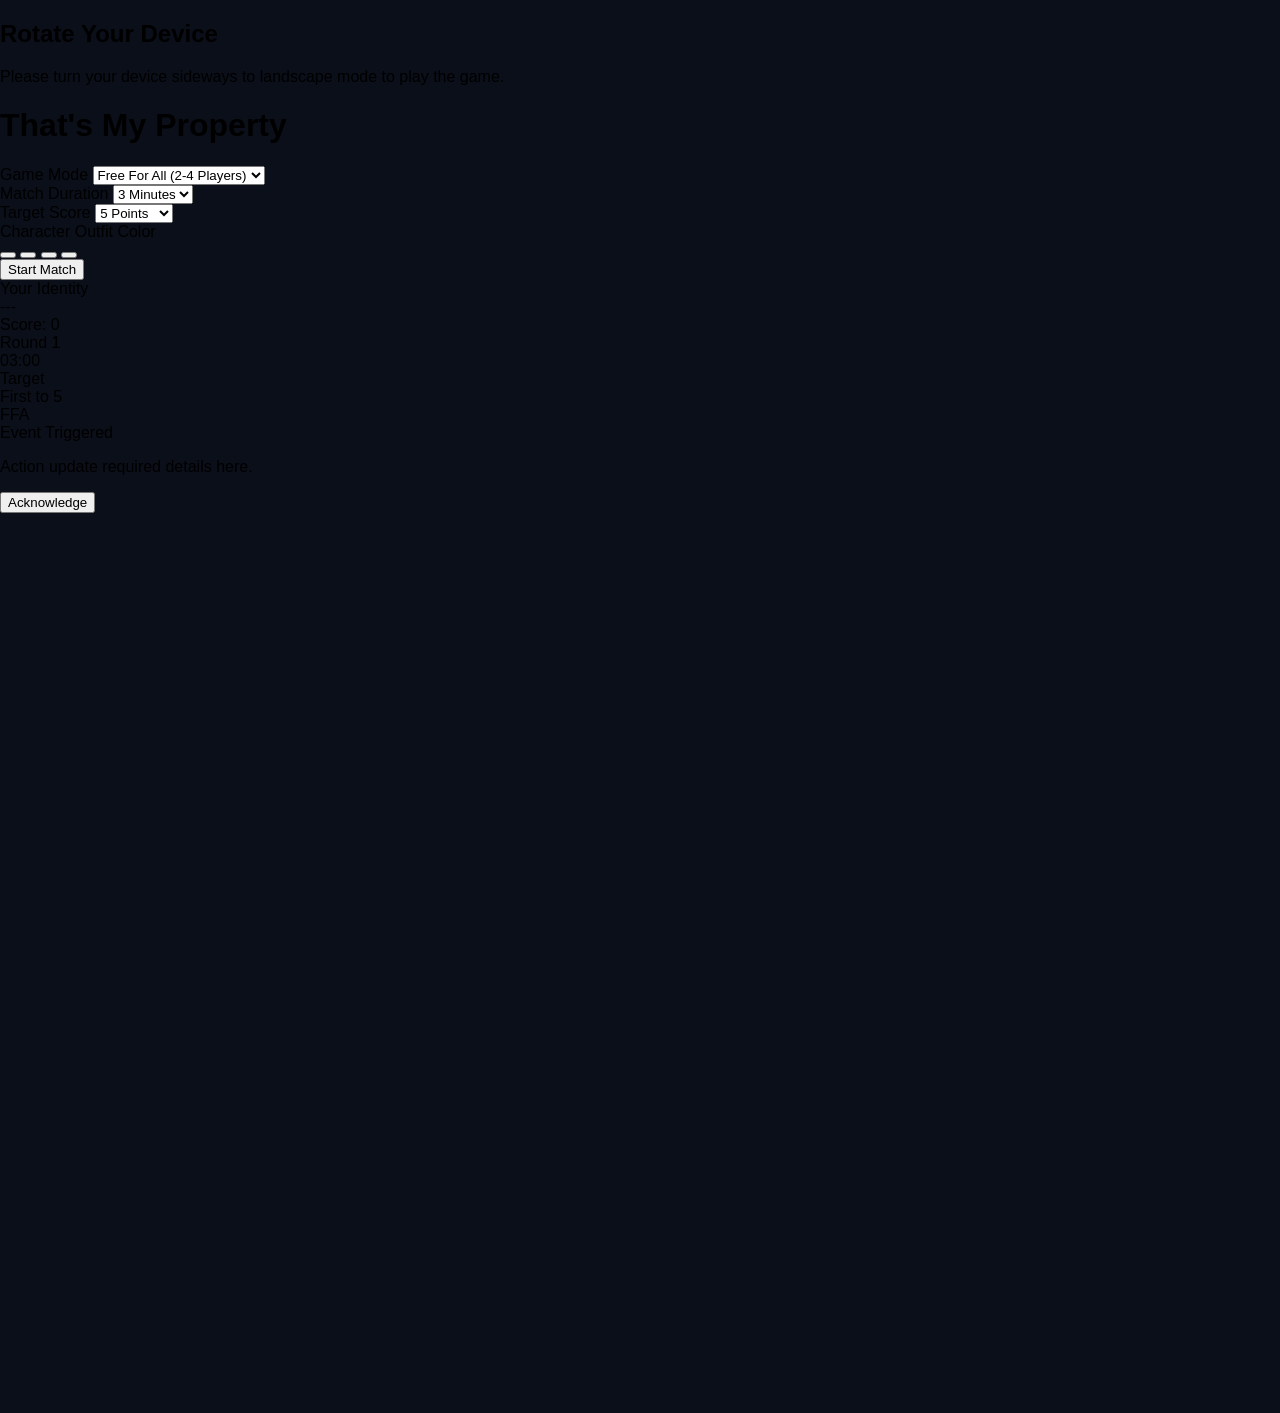
==== index.html @ d3b5d7fe "Initialize 3D multiplayer layout framework" ====
<!DOCTYPE html>
<html lang="en">
<head>
    <meta charset="UTF-8">
    <meta name="viewport" content="width=device-width, initial-scale=1.0, maximum-scale=1.0, user-scalable=no">
    <title>That's My Property</title>
    <script src="https://tailwindcss.com"></script>
    <script src="https://cloudflare.com"></script>
    <style>
        body, html { margin: 0; padding: 0; width: 100%; height: 100%; overflow: hidden; background-color: #0b0f19; font-family: sans-serif; }
        #game-canvas { width: 100%; height: 100%; display: block; }
        @media (orientation: portrait) {
            #portrait-warning { display: flex !important; }
        }
    </style>
</head>
<body class="select-none text-white">

    <div id="portrait-warning" class="hidden fixed inset-0 bg-slate-900 z-50 flex-col items-center justify-center p-6 text-center">
        <h2 class="text-2xl font-bold text-amber-400 mb-2">Rotate Your Device</h2>
        <p class="text-slate-300 text-sm">Please turn your device sideways to landscape mode to play the game.</p>
    </div>

    <div id="lobby-screen" class="absolute inset-0 z-40 bg-slate-950 flex items-center justify-center p-4">
        <div class="bg-slate-900 border border-slate-800 p-6 rounded-xl max-w-lg w-full max-h-full overflow-y-auto shadow-2xl">
            <h1 class="text-3xl font-extrabold text-center tracking-wider text-cyan-400 mb-6 uppercase">That's My Property</h1>
            
            <div class="space-y-4 text-left">
                <div>
                    <label class="block text-xs font-semibold uppercase tracking-wider text-slate-400 mb-1">Game Mode</label>
                    <select id="lobby-mode" class="w-full bg-slate-800 border border-slate-700 rounded p-2 text-sm focus:outline-none focus:border-cyan-500">
                        <option value="FFA">Free For All (2-4 Players)</option>
                        <option value="1V1">1v1 Showdown</option>
                        <option value="2V2">2v2 Team Mode</option>
                    </select>
                </div>

                <div class="grid grid-cols-2 gap-3">
                    <div>
                        <label class="block text-xs font-semibold uppercase tracking-wider text-slate-400 mb-1">Match Duration</label>
                        <select id="lobby-time" class="w-full bg-slate-800 border border-slate-700 rounded p-2 text-sm focus:outline-none focus:border-cyan-500">
                            <option value="180">3 Minutes</option>
                            <option value="60">1 Minute</option>
                            <option value="300">5 Minutes</option>
                        </select>
                    </div>
                    <div>
                        <label class="block text-xs font-semibold uppercase tracking-wider text-slate-400 mb-1">Target Score</label>
                        <select id="lobby-score" class="w-full bg-slate-800 border border-slate-700 rounded p-2 text-sm focus:outline-none focus:border-cyan-500">
                            <option value="5">5 Points</option>
                            <option value="3">3 Points</option>
                            <option value="10">10 Points</option>
                        </select>
                    </div>
                </div>

                <div>
                    <label class="block text-xs font-semibold uppercase tracking-wider text-slate-400 mb-1">Character Outfit Color</label>
                    <div class="flex gap-3 mt-1">
                        <button onclick="gameApp.setOutfit('#38bdf8')" class="w-8 h-8 rounded-full bg-cyan-400 border-2 border-white ring-2 ring-cyan-500"></button>
                        <button onclick="gameApp.setOutfit('#f43f5e')" class="w-8 h-8 rounded-full bg-rose-500 border-2 border-transparent hover:border-white"></button>
                        <button onclick="gameApp.setOutfit('#10b981')" class="w-8 h-8 rounded-full bg-emerald-500 border-2 border-transparent hover:border-white"></button>
                        <button onclick="gameApp.setOutfit('#a855f7')" class="w-8 h-8 rounded-full bg-purple-500 border-2 border-transparent hover:border-white"></button>
                    </div>
                </div>
            </div>

            <button onclick="gameApp.startGame()" class="w-full mt-6 bg-cyan-500 hover:bg-cyan-400 text-slate-950 font-bold py-3 px-4 rounded-lg uppercase tracking-wide transition-colors">Start Match</button>
        </div>
    </div>

    <div id="hud-overlay" class="hidden absolute inset-x-0 top-0 z-30 p-4 pointer-events-none flex justify-between items-start">
        <div class="bg-slate-900/80 border border-slate-700/50 backdrop-blur p-3 rounded-lg pointer-events-auto">
            <div class="text-xs uppercase tracking-wider text-slate-400">Your Identity</div>
            <div id="hud-player-tag" class="text-sm font-bold text-cyan-400">---</div>
            <div id="hud-player-score" class="text-xl font-black">Score: 0</div>
        </div>

        <div class="bg-slate-900/90 border border-slate-700/50 backdrop-blur px-6 py-2 rounded-full pointer-events-auto text-center">
            <div id="hud-round" class="text-xs font-bold uppercase tracking-widest text-amber-400">Round 1</div>
            <div id="hud-timer" class="text-2xl font-black tabular-nums tracking-wide text-white">03:00</div>
        </div>

        <div class="bg-slate-900/80 border border-slate-700/50 backdrop-blur p-3 rounded-lg pointer-events-auto text-right">
            <div class="text-xs uppercase tracking-wider text-slate-400">Target</div>
            <div id="hud-target-score" class="text-sm font-bold text-slate-200">First to 5</div>
            <div id="hud-mode" class="text-xs bg-slate-800 px-2 py-0.5 rounded mt-1 inline-block">FFA</div>
        </div>
    </div>

    <div id="alert-popup" class="hidden fixed inset-0 z-40 bg-black/60 backdrop-blur-sm flex items-center justify-center p-4">
        <div class="bg-slate-900 border-2 border-cyan-500 p-8 rounded-2xl max-w-sm w-full text-center shadow-2xl scale-95 transition-transform duration-300">
            <div id="alert-title" class="text-2xl font-black uppercase tracking-wider text-cyan-400 mb-2">Event Triggered</div>
            <p id="alert-body" class="text-slate-300 text-sm mb-6">Action update required details here.</p>
            <button onclick="gameApp.dismissAlert()" class="bg-cyan-500 hover:bg-cyan-400 text-slate-950 font-bold py-2 px-6 rounded-lg uppercase text-xs tracking-wider transition-colors">Acknowledge</button>
        </div>
    </div>

    <canvas id="game-canvas"></canvas>

    <script src="public/app.js"></script>
</body>
</html>
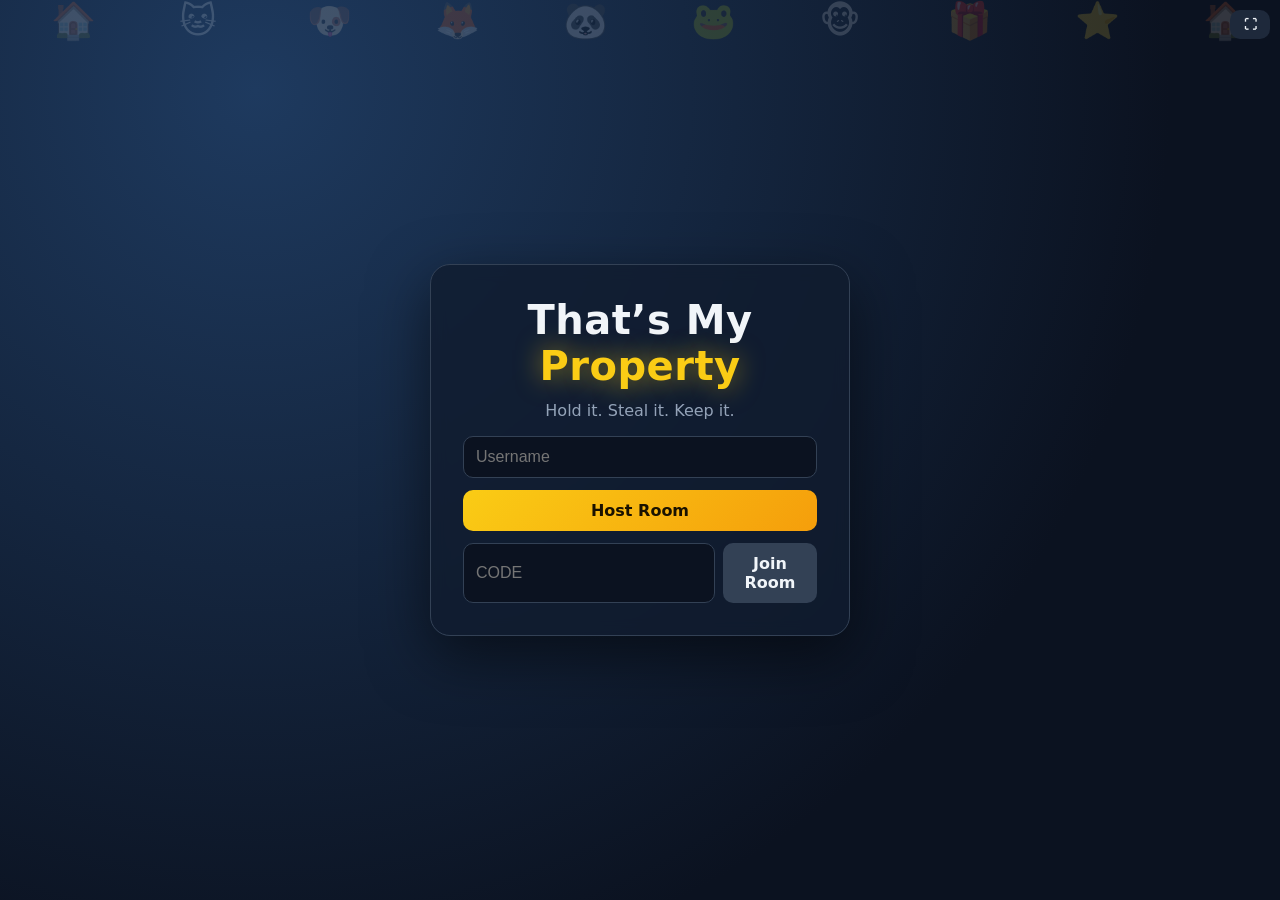
==== commit 2bfe078a: "Add files via upload" ====
--- a/index.html
+++ b/index.html
@@ -1,103 +1,131 @@
-<!DOCTYPE html>
-<html lang="en">
-<head>
-    <meta charset="UTF-8">
-    <meta name="viewport" content="width=device-width, initial-scale=1.0, maximum-scale=1.0, user-scalable=no">
-    <title>That's My Property</title>
-    <script src="https://tailwindcss.com"></script>
-    <script src="https://cloudflare.com"></script>
-    <style>
-        body, html { margin: 0; padding: 0; width: 100%; height: 100%; overflow: hidden; background-color: #0b0f19; font-family: sans-serif; }
-        #game-canvas { width: 100%; height: 100%; display: block; }
-        @media (orientation: portrait) {
-            #portrait-warning { display: flex !important; }
-        }
-    </style>
-</head>
-<body class="select-none text-white">
+<!doctype html>
+<html lang="en"><head><meta charset="utf-8">
+<meta name="viewport" content="width=device-width,initial-scale=1,viewport-fit=cover">
+<title>That’s My Property</title>
+<style>
+*{box-sizing:border-box;margin:0}
+html,body{height:100%;font-family:system-ui,Segoe UI,Roboto,sans-serif;color:#f1f5f9;background:radial-gradient(circle at 20% 10%,#1e3a5f,#0b1220 70%);overflow:hidden}
+.screen{display:none;height:100dvh;padding:max(12px,env(safe-area-inset-top)) max(12px,env(safe-area-inset-right)) max(12px,env(safe-area-inset-bottom)) max(12px,env(safe-area-inset-left))}
+.screen.on{display:flex}
+#home{align-items:center;justify-content:center}
+.card{background:#111c2fcc;border:1px solid #334155;border-radius:20px;padding:clamp(16px,4vh,32px);width:min(420px,92vw);display:flex;flex-direction:column;gap:12px;box-shadow:0 20px 60px #0008;backdrop-filter:blur(8px)}
+h1{font-size:clamp(26px,6vh,40px);text-align:center;letter-spacing:.5px}h1 span{color:#facc15}
+.sub{text-align:center;color:#94a3b8;margin-bottom:4px}
+h2{font-size:13px;text-transform:uppercase;letter-spacing:1.5px;color:#94a3b8;margin:4px 0 8px}
+input,select{background:#0b1220;border:1px solid #334155;color:inherit;border-radius:10px;padding:11px 12px;font-size:16px;width:100%;min-width:0}
+input:focus,select:focus{outline:2px solid #facc15;border-color:transparent}
+button{font:inherit;font-weight:600;border:0;border-radius:10px;padding:11px 16px;background:#334155;color:inherit;cursor:pointer;transition:transform .1s,filter .15s}
+button:hover:not(:disabled){filter:brightness(1.2)}button:active:not(:disabled){transform:scale(.96)}button:disabled{opacity:.4;cursor:default}
+.pri{background:linear-gradient(135deg,#facc15,#f59e0b);color:#1a1200}
+.ghost{background:#1e293b;padding:7px 12px;font-size:13px}
+.row{display:flex;gap:8px}.row input{text-transform:uppercase}
+#lobby{flex-direction:column;gap:10px}
+header{display:flex;justify-content:space-between;align-items:center;gap:8px}
+header b{font-size:22px;letter-spacing:4px;color:#facc15;margin:0 6px}
+main{flex:1;min-height:0;display:grid;grid-template-columns:1fr 1fr 1fr;gap:10px}
+.panel{background:#111c2fcc;border:1px solid #334155;border-radius:16px;padding:12px;overflow:auto;display:flex;flex-direction:column;min-height:0}
+.pl{display:flex;align-items:center;gap:10px;padding:6px;border-radius:12px;background:#0b122099;margin-bottom:6px;animation:pop .25s}
+.av{width:42px;height:42px;border-radius:50%;display:grid;place-items:center;font-size:24px;border:3px solid #0006;flex:none}
+.nm{flex:1;overflow:hidden;text-overflow:ellipsis;white-space:nowrap}
+.chips{display:flex;gap:6px;flex-wrap:wrap;margin-bottom:8px}
+.chip{width:46px;height:46px;font-size:24px;padding:0;border-radius:12px;background:#1e293b;border:2px solid transparent}
+.chip.sel{border-color:#facc15;background:#3b3510}
+.dot{width:34px;height:34px;border-radius:50%;padding:0;border:3px solid transparent}.dot.sel{border-color:#fff}
+.field{display:flex;flex-direction:column;gap:4px;margin-bottom:8px;font-size:14px;color:#cbd5e1}
+.chat{gap:8px}#log{flex:1;overflow:auto;font-size:14px;display:flex;flex-direction:column;gap:4px;min-height:0}
+#log b{color:#facc15}
+#toast{position:fixed;top:12px;left:50%;transform:translate(-50%,-80px);background:#ef4444;padding:10px 18px;border-radius:12px;transition:transform .25s;z-index:20;font-weight:600}
+#toast.on{transform:translate(-50%,0)}
+#rotate{display:none;position:fixed;inset:0;z-index:30;background:#0b1220;align-items:center;justify-content:center;text-align:center;font-size:20px}
+#rotate div{font-size:56px}#rotate p{font-size:18px;margin-top:8px}
+@media (orientation:portrait) and (max-width:900px){#rotate{display:flex}}
+@media (max-height:480px){main{gap:6px}.panel{padding:8px}.av{width:34px;height:34px;font-size:18px}.chip{width:38px;height:38px;font-size:20px}}
+@keyframes pop{from{transform:scale(.9);opacity:0}}
+</style>
+<link rel="stylesheet" href="game.css"></head><body>
+<div id="rotate"><div><div>📱↻</div><p>Rotate your device to landscape</p></div></div>
+<div id="toast"></div>
 
-    <div id="portrait-warning" class="hidden fixed inset-0 bg-slate-900 z-50 flex-col items-center justify-center p-6 text-center">
-        <h2 class="text-2xl font-bold text-amber-400 mb-2">Rotate Your Device</h2>
-        <p class="text-slate-300 text-sm">Please turn your device sideways to landscape mode to play the game.</p>
+<section id="home" class="screen on"><div class="card">
+  <h1>That’s My <span>Property</span></h1><p class="sub">Hold it. Steal it. Keep it.</p>
+  <input id="name" maxlength="12" placeholder="Username" autocomplete="off">
+  <button id="create" class="pri">Host Room</button>
+  <div class="row"><input id="code" maxlength="4" placeholder="CODE" autocomplete="off"><button id="join">Join Room</button></div>
+</div></section>
+
+<section id="lobby" class="screen">
+  <header><div>Room<b id="rc"></b><button id="copy" class="ghost">Copy</button></div><button id="leave" class="ghost">Leave</button></header>
+  <main>
+    <div class="panel"><h2>Players <span id="pc"></span></h2><div id="plist"></div></div>
+    <div class="panel">
+      <h2>Character</h2><div id="chars" class="chips"></div>
+      <h2>Team color</h2><div id="teams" class="chips"></div>
+      <h2>Match</h2>
+      <label class="field">Map<select id="map"><option value="forest">🌲 Forest</option><option value="desert">🏜️ Desert</option><option value="snow">❄️ Snow</option><option value="lava">🌋 Lava</option></select></label>
+      <label class="field">Mode<select id="mode"><option value="solo">Solo</option><option value="team">Team colors</option></select></label>
+      <label class="field">Race to: <b id="tv"></b><input id="target" type="range" min="1" max="10"></label>
+      <button id="start" class="pri">Start Match</button>
     </div>
+    <div class="panel chat"><h2>Chat</h2><div id="log"></div>
+      <div class="row"><input id="msg" maxlength="120" placeholder="Say something" autocomplete="off"><button id="send">Send</button></div></div>
+  </main>
+</section>
 
-    <div id="lobby-screen" class="absolute inset-0 z-40 bg-slate-950 flex items-center justify-center p-4">
-        <div class="bg-slate-900 border border-slate-800 p-6 rounded-xl max-w-lg w-full max-h-full overflow-y-auto shadow-2xl">
-            <h1 class="text-3xl font-extrabold text-center tracking-wider text-cyan-400 mb-6 uppercase">That's My Property</h1>
-            
-            <div class="space-y-4 text-left">
-                <div>
-                    <label class="block text-xs font-semibold uppercase tracking-wider text-slate-400 mb-1">Game Mode</label>
-                    <select id="lobby-mode" class="w-full bg-slate-800 border border-slate-700 rounded p-2 text-sm focus:outline-none focus:border-cyan-500">
-                        <option value="FFA">Free For All (2-4 Players)</option>
-                        <option value="1V1">1v1 Showdown</option>
-                        <option value="2V2">2v2 Team Mode</option>
-                    </select>
-                </div>
-
-                <div class="grid grid-cols-2 gap-3">
-                    <div>
-                        <label class="block text-xs font-semibold uppercase tracking-wider text-slate-400 mb-1">Match Duration</label>
-                        <select id="lobby-time" class="w-full bg-slate-800 border border-slate-700 rounded p-2 text-sm focus:outline-none focus:border-cyan-500">
-                            <option value="180">3 Minutes</option>
-                            <option value="60">1 Minute</option>
-                            <option value="300">5 Minutes</option>
-                        </select>
-                    </div>
-                    <div>
-                        <label class="block text-xs font-semibold uppercase tracking-wider text-slate-400 mb-1">Target Score</label>
-                        <select id="lobby-score" class="w-full bg-slate-800 border border-slate-700 rounded p-2 text-sm focus:outline-none focus:border-cyan-500">
-                            <option value="5">5 Points</option>
-                            <option value="3">3 Points</option>
-                            <option value="10">10 Points</option>
-                        </select>
-                    </div>
-                </div>
-
-                <div>
-                    <label class="block text-xs font-semibold uppercase tracking-wider text-slate-400 mb-1">Character Outfit Color</label>
-                    <div class="flex gap-3 mt-1">
-                        <button onclick="gameApp.setOutfit('#38bdf8')" class="w-8 h-8 rounded-full bg-cyan-400 border-2 border-white ring-2 ring-cyan-500"></button>
-                        <button onclick="gameApp.setOutfit('#f43f5e')" class="w-8 h-8 rounded-full bg-rose-500 border-2 border-transparent hover:border-white"></button>
-                        <button onclick="gameApp.setOutfit('#10b981')" class="w-8 h-8 rounded-full bg-emerald-500 border-2 border-transparent hover:border-white"></button>
-                        <button onclick="gameApp.setOutfit('#a855f7')" class="w-8 h-8 rounded-full bg-purple-500 border-2 border-transparent hover:border-white"></button>
-                    </div>
-                </div>
-            </div>
-
-            <button onclick="gameApp.startGame()" class="w-full mt-6 bg-cyan-500 hover:bg-cyan-400 text-slate-950 font-bold py-3 px-4 rounded-lg uppercase tracking-wide transition-colors">Start Match</button>
-        </div>
-    </div>
-
-    <div id="hud-overlay" class="hidden absolute inset-x-0 top-0 z-30 p-4 pointer-events-none flex justify-between items-start">
-        <div class="bg-slate-900/80 border border-slate-700/50 backdrop-blur p-3 rounded-lg pointer-events-auto">
-            <div class="text-xs uppercase tracking-wider text-slate-400">Your Identity</div>
-            <div id="hud-player-tag" class="text-sm font-bold text-cyan-400">---</div>
-            <div id="hud-player-score" class="text-xl font-black">Score: 0</div>
-        </div>
-
-        <div class="bg-slate-900/90 border border-slate-700/50 backdrop-blur px-6 py-2 rounded-full pointer-events-auto text-center">
-            <div id="hud-round" class="text-xs font-bold uppercase tracking-widest text-amber-400">Round 1</div>
-            <div id="hud-timer" class="text-2xl font-black tabular-nums tracking-wide text-white">03:00</div>
-        </div>
-
-        <div class="bg-slate-900/80 border border-slate-700/50 backdrop-blur p-3 rounded-lg pointer-events-auto text-right">
-            <div class="text-xs uppercase tracking-wider text-slate-400">Target</div>
-            <div id="hud-target-score" class="text-sm font-bold text-slate-200">First to 5</div>
-            <div id="hud-mode" class="text-xs bg-slate-800 px-2 py-0.5 rounded mt-1 inline-block">FFA</div>
-        </div>
-    </div>
-
-    <div id="alert-popup" class="hidden fixed inset-0 z-40 bg-black/60 backdrop-blur-sm flex items-center justify-center p-4">
-        <div class="bg-slate-900 border-2 border-cyan-500 p-8 rounded-2xl max-w-sm w-full text-center shadow-2xl scale-95 transition-transform duration-300">
-            <div id="alert-title" class="text-2xl font-black uppercase tracking-wider text-cyan-400 mb-2">Event Triggered</div>
-            <p id="alert-body" class="text-slate-300 text-sm mb-6">Action update required details here.</p>
-            <button onclick="gameApp.dismissAlert()" class="bg-cyan-500 hover:bg-cyan-400 text-slate-950 font-bold py-2 px-6 rounded-lg uppercase text-xs tracking-wider transition-colors">Acknowledge</button>
-        </div>
-    </div>
-
-    <canvas id="game-canvas"></canvas>
-
-    <script src="public/app.js"></script>
-</body>
-</html>
+<script>
+const CH=['🐱','🐶','🦊','🐼','🐸','🐵'],TEAMS={red:'#ef4444',blue:'#3b82f6',green:'#22c55e',yellow:'#eab308'};
+const $=id=>document.getElementById(id);
+let ws,S=null,lastAct=0;
+function show(id){document.querySelectorAll('.screen').forEach(s=>s.classList.toggle('on',s.id===id))}
+function toast(t){const e=$('toast');e.textContent=t;e.classList.add('on');clearTimeout(toast.h);toast.h=setTimeout(()=>e.classList.remove('on'),2600)}
+function go(m){
+  const s=JSON.stringify(m);
+  if(ws&&ws.readyState===1){ws.send(s);return}
+  ws=new WebSocket((location.protocol==='https:'?'wss://':'ws://')+location.host+'/ws');
+  ws.onopen=()=>ws.send(s);
+  ws.onmessage=e=>on(JSON.parse(e.data));
+  ws.onclose=()=>{if(S){S=null;GameUI.stop();show('home');toast('Disconnected')}};
+  ws.onerror=()=>toast('Cannot reach server');
+}
+function on(m){
+  if(m.t==='lobby'){const first=!S||GameUI.active;S=m;render();if(first){if(!GameUI.active)$('log').innerHTML='';GameUI.stop();show('lobby')}}
+  else if(['init','round','state','ev','scores'].includes(m.t))GameUI.on(m);
+  else if(m.t==='chat'){const d=document.createElement('div'),b=document.createElement('b');b.textContent=m.from+': ';d.append(b,m.text);const l=$('log');l.append(d);l.scrollTop=l.scrollHeight}
+  else if(m.t==='kicked'){S=null;GameUI.stop();show('home');toast(m.msg)}
+  else if(m.t==='error')toast(m.msg);
+}
+function btn(cls,txt,fn){const b=document.createElement('button');b.className=cls;b.textContent=txt;b.onclick=fn;return b}
+function render(){
+  const me=S.players.find(p=>p.id===S.you),host=S.hostId===S.you,team=S.mode==='team';
+  $('rc').textContent=S.code;$('pc').textContent=S.players.length+'/6';
+  const pl=$('plist');pl.innerHTML='';
+  S.players.forEach(p=>{
+    const d=document.createElement('div');d.className='pl';
+    const av=document.createElement('span');av.className='av';av.textContent=CH[p.character];av.style.background=team?TEAMS[p.team]:'#334155';
+    const nm=document.createElement('span');nm.className='nm';nm.textContent=p.name+(p.id===S.you?' (you)':'')+(p.id===S.hostId?' 👑':'');
+    d.append(av,nm);
+    if(host&&p.id!==S.you)d.append(btn('ghost','Kick',()=>go({t:'kick',id:p.id})));
+    pl.append(d);
+  });
+  const ch=$('chars');ch.innerHTML='';
+  CH.forEach((e,i)=>ch.append(btn('chip'+(me.character===i?' sel':''),e,()=>go({t:'profile',character:i}))));
+  const tm=$('teams');tm.innerHTML='';
+  Object.keys(TEAMS).forEach(k=>{const b=btn('dot'+(me.team===k?' sel':''),'',()=>go({t:'profile',team:k}));b.style.background=TEAMS[k];b.disabled=!team;tm.append(b)});
+  $('map').value=S.map;$('mode').value=S.mode;$('target').value=S.target;$('tv').textContent=S.target;
+  ['map','mode','target'].forEach(i=>$(i).disabled=!host);
+  $('start').style.display=host?'':'none';
+}
+const settings=()=>go({t:'settings',map:$('map').value,mode:$('mode').value,target:+$('target').value});
+['map','mode','target'].forEach(i=>$(i).onchange=settings);
+$('target').oninput=()=>$('tv').textContent=$('target').value;
+$('create').onclick=()=>go({t:'create',name:$('name').value});
+$('join').onclick=()=>go({t:'join',name:$('name').value,code:$('code').value});
+$('leave').onclick=()=>{go({t:'leave'});S=null;if(ws)ws.close();show('home')};
+$('start').onclick=()=>go({t:'start'});
+$('copy').onclick=()=>{navigator.clipboard&&navigator.clipboard.writeText(S.code);toast('Code copied')};
+const sendChat=()=>{const v=$('msg').value.trim();if(v){go({t:'chat',text:v});$('msg').value=''}};
+$('send').onclick=sendChat;$('msg').onkeydown=e=>{if(e.key==='Enter')sendChat()};
+['pointerdown','keydown'].forEach(ev=>addEventListener(ev,()=>{const n=Date.now();if(S&&n-lastAct>10000){lastAct=n;go({t:'active'})}}));
+document.addEventListener('click',()=>{try{screen.orientation.lock('landscape')}catch(e){}},{once:true});
+</script><script src="fx.js"></script>
+<script src="game.js"></script>
+</body></html>
--- a/game.css
+++ b/game.css
@@ -0,0 +1,46 @@
+#game{padding:0;position:relative;background:#000;touch-action:none;user-select:none;-webkit-user-select:none;overflow:hidden}
+#game canvas{width:100%;height:100%;display:block}
+#game .ov{position:absolute;pointer-events:none}
+#hTop{top:max(8px,env(safe-area-inset-top));left:50%;transform:translateX(-50%);display:flex;gap:14px;align-items:center;background:#0b1220cc;border:1px solid #334155;border-radius:14px;padding:6px 16px;font-weight:700;backdrop-filter:blur(6px);font-size:14px;white-space:nowrap}
+#hTimer{position:relative;min-width:64px;text-align:center;font-size:28px;color:#facc15;line-height:1}
+#hTimer.low{color:#ef4444;animation:pulse .5s infinite alternate}
+#hBar{position:absolute;left:0;bottom:-6px;height:4px;background:currentColor;border-radius:2px}
+#hScores{top:max(8px,env(safe-area-inset-top));left:max(10px,env(safe-area-inset-left));background:#0b1220cc;border:1px solid #334155;border-radius:12px;padding:6px 10px;font-size:13px;line-height:1.5;display:none}
+#hLeave{position:absolute;top:max(8px,env(safe-area-inset-top));right:max(10px,env(safe-area-inset-right))}
+#popup,#sb{inset:0;display:none;align-items:center;justify-content:center;text-align:center;background:#0009}
+#popup .role{background:#111c2ff0;border:3px solid;border-radius:22px;padding:22px 34px;max-width:min(90vw,460px);animation:pop .3s}
+#popup .role.p{border-color:#facc15}#popup .role.s{border-color:#38bdf8}
+#popup .big{font-size:min(16vh,80px)}
+#popup h2{font-size:clamp(20px,5vh,30px);margin:6px 0;color:#f1f5f9;letter-spacing:1px;text-transform:none}
+#popup p{color:#cbd5e1;font-size:clamp(13px,3vh,16px)}
+.count{font-size:min(34vh,220px);font-weight:900;color:#facc15;text-shadow:0 8px 40px #000;animation:cnt .9s ease-out}
+#banner{top:20%;left:50%;transform:translateX(-50%);font-size:clamp(22px,6vh,40px);font-weight:900;color:#fff;text-shadow:0 4px 20px #000;opacity:0;white-space:nowrap}
+#banner.show{animation:ban 1.6s ease-out}
+#sb .card{background:#111c2ff2;border:1px solid #475569;border-radius:20px;padding:18px 26px;width:min(92vw,420px);max-height:92vh;overflow:auto;animation:pop .3s}
+#sb h2{color:#facc15;font-size:clamp(18px,4.5vh,26px);margin:0 0 10px;text-transform:none;letter-spacing:0}
+#sb .r{display:flex;align-items:center;gap:10px;padding:7px 8px;border-radius:10px;background:#0b122099;margin-bottom:5px;text-align:left}
+#sb .r:first-of-type{background:#3b3510}#sb .r span{flex:1;overflow:hidden;text-overflow:ellipsis;white-space:nowrap}#sb .r b{font-size:20px;color:#facc15}
+#sb p{color:#94a3b8;font-size:13px;margin-top:8px}
+#hDash{position:absolute;right:max(22px,env(safe-area-inset-right));bottom:max(22px,env(safe-area-inset-bottom));width:84px;height:84px;border-radius:50%;font-size:30px;line-height:1;padding:0;background:linear-gradient(135deg,#facc15,#f59e0b);color:#1a1200;box-shadow:0 6px 20px #0008;display:flex;flex-direction:column;align-items:center;justify-content:center}
+#hDash small{font-size:13px;font-weight:800;min-height:14px}#hDash.cd{filter:grayscale(.8) brightness(.6)}
+#joy{position:absolute;width:120px;height:120px;margin:-60px 0 0 -60px;border-radius:50%;border:3px solid #fff5;background:#fff1;display:none;pointer-events:none}
+#joy i{position:absolute;width:50px;height:50px;border-radius:50%;background:#fffc;left:35px;top:35px}
+@keyframes cnt{from{transform:scale(2.2);opacity:0}30%{opacity:1}to{transform:scale(1)}}
+@keyframes ban{0%{opacity:0;transform:translateX(-50%) scale(.6)}15%{opacity:1;transform:translateX(-50%) scale(1.1)}80%{opacity:1}100%{opacity:0;transform:translateX(-50%) translateY(-20px)}}
+@keyframes pulse{to{transform:scale(1.15)}}
+#hFx{top:66px;left:50%;transform:translateX(-50%);font-weight:800;font-size:15px;text-shadow:0 2px 8px #000;white-space:pre}
+#hItem{position:absolute;right:calc(max(22px,env(safe-area-inset-right)) + 98px);bottom:max(22px,env(safe-area-inset-bottom));width:70px;height:70px;border-radius:50%;font-size:28px;line-height:1;padding:0;background:linear-gradient(135deg,#94a3b8,#475569);box-shadow:0 6px 20px #0008;flex-direction:column;align-items:center;justify-content:center;animation:pulse .6s infinite alternate}
+#hItem small{font-size:12px;font-weight:800}
+.screen.on{animation:fadeIn .35s ease-out}
+#home{position:relative;overflow:hidden}#home .card{position:relative;z-index:1}
+.fl{position:absolute;top:0;font-size:36px;opacity:.16;pointer-events:none;animation:flt linear infinite}
+h1 span{text-shadow:0 0 26px #facc1590}
+#game::after{content:'';position:absolute;inset:0;pointer-events:none;background:radial-gradient(ellipse at center,transparent 58%,rgba(0,0,0,.45))}
+#game.hit::before{content:'';position:absolute;inset:0;z-index:5;pointer-events:none;background:rgba(239,68,68,.4);animation:fadeOut .45s forwards}
+#hMute{position:absolute;top:max(8px,env(safe-area-inset-top));right:calc(max(10px,env(safe-area-inset-right)) + 84px)}
+@keyframes fadeIn{from{opacity:0;transform:scale(.985)}}
+@keyframes fadeOut{to{opacity:0}}
+@keyframes flt{from{transform:translateY(110vh) rotate(0)}to{transform:translateY(-15vh) rotate(360deg)}}
+.fsb{min-width:40px}
+.fs-home{position:absolute;top:max(10px,env(safe-area-inset-top));right:max(10px,env(safe-area-inset-right));z-index:2}
+#game .fs-game{position:absolute;top:max(8px,env(safe-area-inset-top));right:calc(max(10px,env(safe-area-inset-right)) + 140px)}
